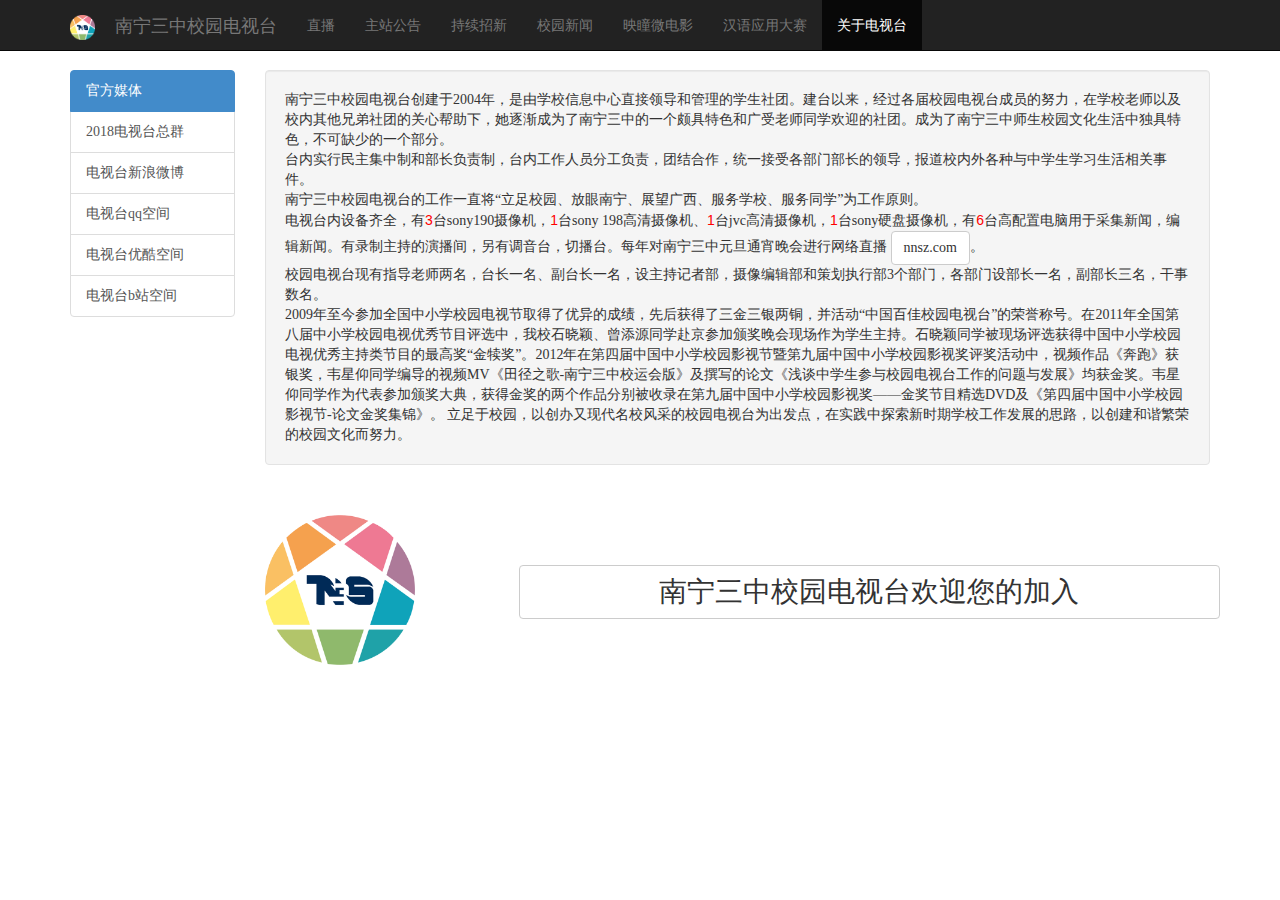
==== about.html @ 5d3881fe "创建站点文件" ====
<!DOCTYPE html>
<html lang="en">
<head>
    <meta charset="UTF-8">
    <meta name="viewport" content="width=device-width, initial-scale=1">
    <meta http-equiv="X-UA-Compatible" content="IE=edge">
    <link rel="stylesheet" href="css/bootstrap.css">
    <link rel="stylesheet" href="css/main.css">
    <link rel="shortcut icon" href="img/th.ico" />
    <script src="js/jquery.js"></script>
    <script src="js/bootstrap.js"></script>
    <script src="js/script.js"></script>
    <title>关于电视台</title>

</head>
<body>

<div class="navbar navbar-inverse navbar-fixed-top" role="navigation">
    <div class="container">
        <div class="navbar-header">
            <button type="button" class="navbar-toggle collapsed" data-toggle="collapse" data-target=".navbar-collapse">
                <span class="sr-only">Toggle navigation</span>
                <span class="icon-bar"></span>
                <span class="icon-bar"></span>
                <span class="icon-bar"></span>
            </button>
            <a class="navbar-brand" href="#"><img alt="Brand" class="navbar-icon" id="nnzsimg" src="img/th.png">南宁三中校园电视台</a>
        </div>
        <div class="collapse navbar-collapse">
            <ul class="nav navbar-nav">
                <li><a href="live.html">直播</a></li>
                <li><a href="index.html">主站公告</a></li>
                <li><a href="join.html">持续招新</a></li>
                <li><a href="news.html">校园新闻</a></li>
                <li><a href="yingtong.html">映瞳微电影</a></li>
                <li><a href="hanyuusing.html">汉语应用大赛</a></li>
                <li class="active"><a href="#about">关于电视台</a></li>
            </ul>
        </div><!--/.nav-collapse -->
    </div>
</div>

<div class="container"  style="font-family: 'Microsoft YaHei UI Light';">
    <div class="row">
        <!-- 用于包揽全局 -->
        <div class="col-md-2">
            <!-- 左侧栏 -->
            <div class="list-group">
                <a href="#" id="left-join-in-title" class="list-group-item active">官方媒体</a>
                <a href="#" id="left-join-in-qqgroup" class="list-group-item">2018电视台总群</a>
                <a href="#" id="left-join-in-sina" class="list-group-item">电视台新浪微博</a>
                <a href="#" id="left-join-in-qqzone" class="list-group-item">电视台qq空间</a>
                <a href="#" id="left-join-in-youku" class="list-group-item">电视台优酷空间</a>
                <a href="#" id="left-join-in-bilibili" class="list-group-item">电视台b站空间</a>
            </div>
        </div>
        <div class="col-md-10">
            <div style="display: none;" id="nstv-qqgroup" class="well hiding-page">
                <!--2018电视台总群隐藏面板-->
                2018电视台总群隐藏面板
            </div>
            <div style="display: none;" id="nstv-sina" class="well hiding-page">
                <!--电视台新浪微博隐藏面板-->
                <a href="https://weibo.com/u/2121482411?is_all=1">sian</a>
                电视台新浪微博隐藏面板
            </div>
            <div style="display: none;" id="nstv-qqzone" class="well hiding-page">
                <!--电视台qq空间隐藏面板-->
                <a href="https://user.qzone.qq.com/2169296221">qqzone</a>
                电视台qq空间隐藏面板
            </div>
            <div style="display: none;" id="nstv-youku" class="well hiding-page">
                <!--电视台优酷空间隐藏面板-->
                <a href="http://i.youku.com/i/UMTI5MDUyNDU0MA">youku</a>
                电视台优酷空间隐藏面板
            </div>
            <div style="display: none;" id="nstv-bilibili" class="well hiding-page">
                <!--电视台b站空间隐藏面板-->
                <a href="https://space.bilibili.com/38967732">bilibili</a>
                电视台b站空间隐藏面板
            </div>
            <p class="well">  南宁三中校园电视台创建于2004年，是由学校信息中心直接领导和管理的学生社团。建台以来，经过各届校园电视台成员的努力，在学校老师以及校内其他兄弟社团的关心帮助下，她逐渐成为了南宁三中的一个颇具特色和广受老师同学欢迎的社团。成为了南宁三中师生校园文化生活中独具特色，不可缺少的一个部分。<br>台内实行民主集中制和部长负责制，台内工作人员分工负责，团结合作，统一接受各部门部长的领导，报道校内外各种与中学生学习生活相关事件。<br>
                南宁三中校园电视台的工作一直将“立足校园、放眼南宁、展望广西、服务学校、服务同学”为工作原则。<br>
                电视台内设备齐全，有<span class="important">3</span>台sony190摄像机，<span class="important">1</span>台sony 198高清摄像机、<span class="important">1</span>台jvc高清摄像机，<span class="important">1</span>台sony硬盘摄像机，有<span class="important">6</span>台高配置电脑用于采集新闻，编辑新闻。有录制主持的演播间，另有调音台，切播台。每年对南宁三中元旦通宵晚会进行网络直播 <a class="btn btn-default" href="http://www.nnsz.com">nnsz.com</a>。<br>
                校园电视台现有指导老师两名，台长一名、副台长一名，设主持记者部，摄像编辑部和策划执行部3个部门，各部门设部长一名，副部长三名，干事数名。<br>
                2009年至今参加全国中小学校园电视节取得了优异的成绩，先后获得了三金三银两铜，并活动“中国百佳校园电视台”的荣誉称号。在2011年全国第八届中小学校园电视优秀节目评选中，我校石晓颖、曾添源同学赴京参加颁奖晚会现场作为学生主持。石晓颖同学被现场评选获得中国中小学校园电视优秀主持类节目的最高奖“金犊奖”。2012年在第四届中国中小学校园影视节暨第九届中国中小学校园影视奖评奖活动中，视频作品《奔跑》获银奖，韦星仰同学编导的视频MV《田径之歌-南宁三中校运会版》及撰写的论文《浅谈中学生参与校园电视台工作的问题与发展》均获金奖。韦星仰同学作为代表参加颁奖大典，获得金奖的两个作品分别被收录在第九届中国中小学校园影视奖——金奖节目精选DVD及《第四届中国中小学校园影视节-论文金奖集锦》。
                立足于校园，以创办又现代名校风采的校园电视台为出发点，在实践中探索新时期学校工作发展的思路，以创建和谐繁荣的校园文化而努力。
                <br>
                <div class="row" style="margin-top: 50px">
                <div class="col-xs-3"><img src="img/th.png" style=" max-width: 150px; max-height: 150px;" alt=""></div>
                <div class="col-xs-9"><h3 class="btn btn-default btn-block" style="font-size: 28px;  margin-top: 50px; margin-left: 10px">南宁三中校园电视台欢迎您的加入</h3></div>
                </div>

            </p>


        </div>
    </div>
</div>
</body>
</html>
---- css/main.css ----
body {
    padding-top: 70px;
}

.navbar-icon {
    max-width: 25px;
    max-height: 25px;
    margin-right: 20px;
}

.important {
    font-family: "Helvetica Neue", Helvetica, Arial, sans-serif;
    color: red;
}
.hiding-page {

}
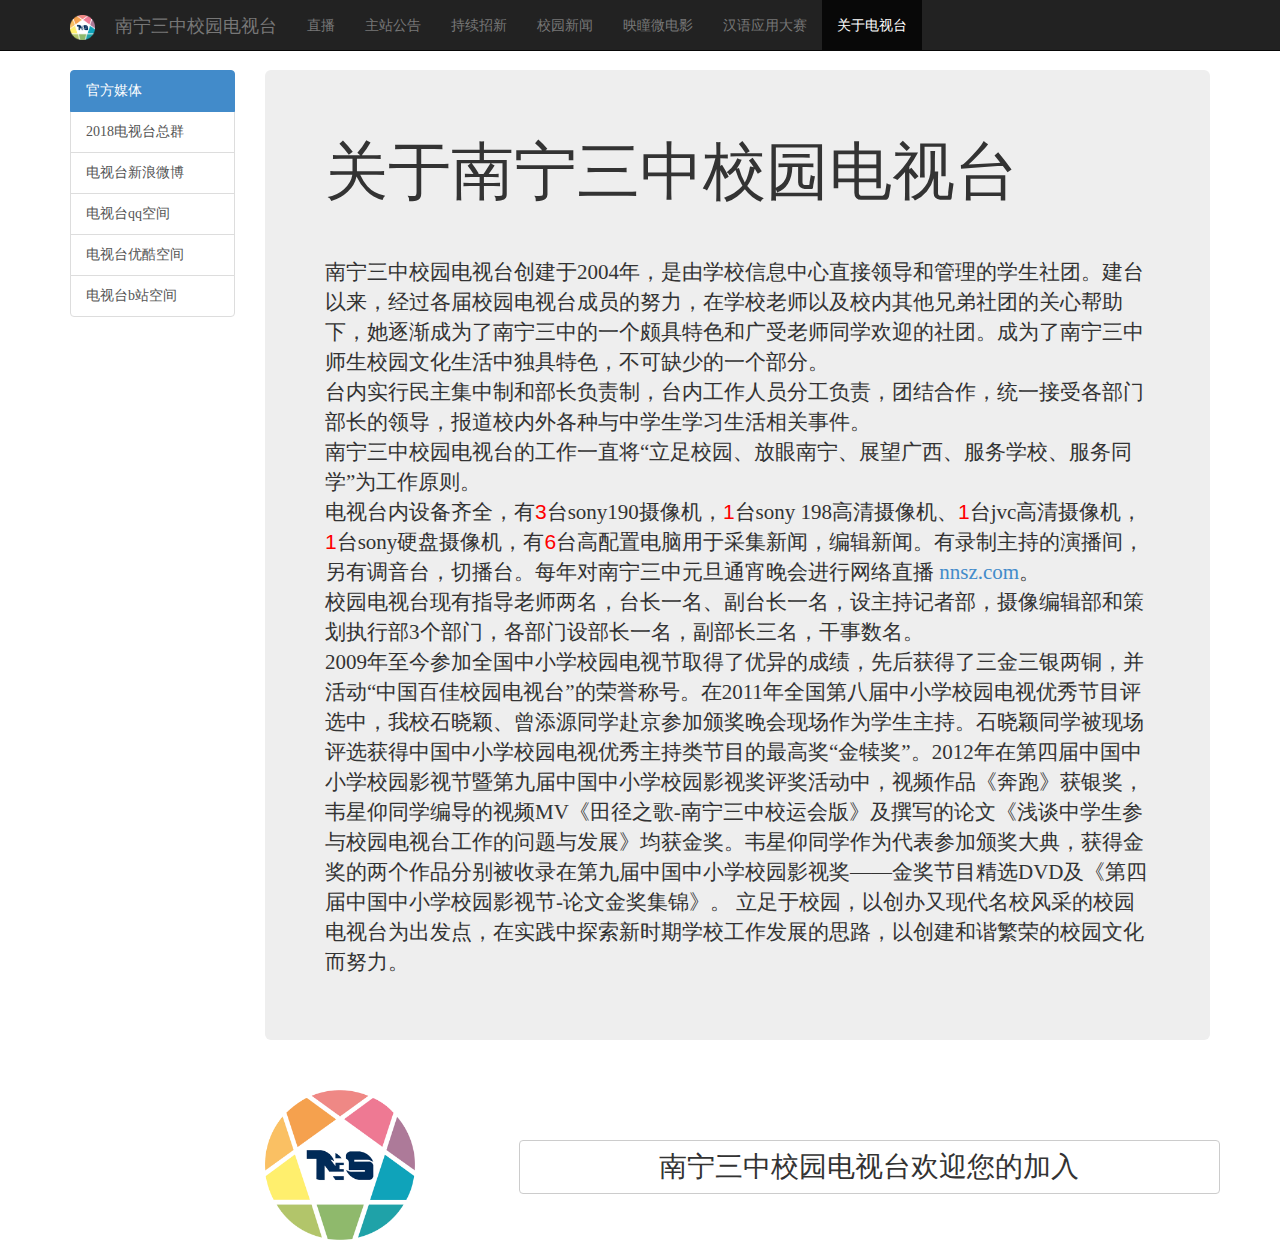
==== commit 11342035: "将about.html美化了一下，让它变得不那么丑" ====
--- a/about.html
+++ b/about.html
@@ -79,13 +79,19 @@
                 <a href="https://space.bilibili.com/38967732">bilibili</a>
                 电视台b站空间隐藏面板
             </div>
-            <p class="well">  南宁三中校园电视台创建于2004年，是由学校信息中心直接领导和管理的学生社团。建台以来，经过各届校园电视台成员的努力，在学校老师以及校内其他兄弟社团的关心帮助下，她逐渐成为了南宁三中的一个颇具特色和广受老师同学欢迎的社团。成为了南宁三中师生校园文化生活中独具特色，不可缺少的一个部分。<br>台内实行民主集中制和部长负责制，台内工作人员分工负责，团结合作，统一接受各部门部长的领导，报道校内外各种与中学生学习生活相关事件。<br>
+
+            <div class="jumbotron">
+                <h1>关于南宁三中校园电视台</h1><br><br>
+                <p>  南宁三中校园电视台创建于2004年，是由学校信息中心直接领导和管理的学生社团。建台以来，经过各届校园电视台成员的努力，在学校老师以及校内其他兄弟社团的关心帮助下，她逐渐成为了南宁三中的一个颇具特色和广受老师同学欢迎的社团。成为了南宁三中师生校园文化生活中独具特色，不可缺少的一个部分。<br>台内实行民主集中制和部长负责制，台内工作人员分工负责，团结合作，统一接受各部门部长的领导，报道校内外各种与中学生学习生活相关事件。<br>
                 南宁三中校园电视台的工作一直将“立足校园、放眼南宁、展望广西、服务学校、服务同学”为工作原则。<br>
-                电视台内设备齐全，有<span class="important">3</span>台sony190摄像机，<span class="important">1</span>台sony 198高清摄像机、<span class="important">1</span>台jvc高清摄像机，<span class="important">1</span>台sony硬盘摄像机，有<span class="important">6</span>台高配置电脑用于采集新闻，编辑新闻。有录制主持的演播间，另有调音台，切播台。每年对南宁三中元旦通宵晚会进行网络直播 <a class="btn btn-default" href="http://www.nnsz.com">nnsz.com</a>。<br>
+                电视台内设备齐全，有<span class="important">3</span>台sony190摄像机，<span class="important">1</span>台sony 198高清摄像机、<span class="important">1</span>台jvc高清摄像机，<span class="important">1</span>台sony硬盘摄像机，有<span class="important">6</span>台高配置电脑用于采集新闻，编辑新闻。有录制主持的演播间，另有调音台，切播台。每年对南宁三中元旦通宵晚会进行网络直播 <a href="http://www.nnsz.com">nnsz.com</a>。<br>
                 校园电视台现有指导老师两名，台长一名、副台长一名，设主持记者部，摄像编辑部和策划执行部3个部门，各部门设部长一名，副部长三名，干事数名。<br>
                 2009年至今参加全国中小学校园电视节取得了优异的成绩，先后获得了三金三银两铜，并活动“中国百佳校园电视台”的荣誉称号。在2011年全国第八届中小学校园电视优秀节目评选中，我校石晓颖、曾添源同学赴京参加颁奖晚会现场作为学生主持。石晓颖同学被现场评选获得中国中小学校园电视优秀主持类节目的最高奖“金犊奖”。2012年在第四届中国中小学校园影视节暨第九届中国中小学校园影视奖评奖活动中，视频作品《奔跑》获银奖，韦星仰同学编导的视频MV《田径之歌-南宁三中校运会版》及撰写的论文《浅谈中学生参与校园电视台工作的问题与发展》均获金奖。韦星仰同学作为代表参加颁奖大典，获得金奖的两个作品分别被收录在第九届中国中小学校园影视奖——金奖节目精选DVD及《第四届中国中小学校园影视节-论文金奖集锦》。
                 立足于校园，以创办又现代名校风采的校园电视台为出发点，在实践中探索新时期学校工作发展的思路，以创建和谐繁荣的校园文化而努力。
                 <br>
+            </div>
+
+
                 <div class="row" style="margin-top: 50px">
                 <div class="col-xs-3"><img src="img/th.png" style=" max-width: 150px; max-height: 150px;" alt=""></div>
                 <div class="col-xs-9"><h3 class="btn btn-default btn-block" style="font-size: 28px;  margin-top: 50px; margin-left: 10px">南宁三中校园电视台欢迎您的加入</h3></div>
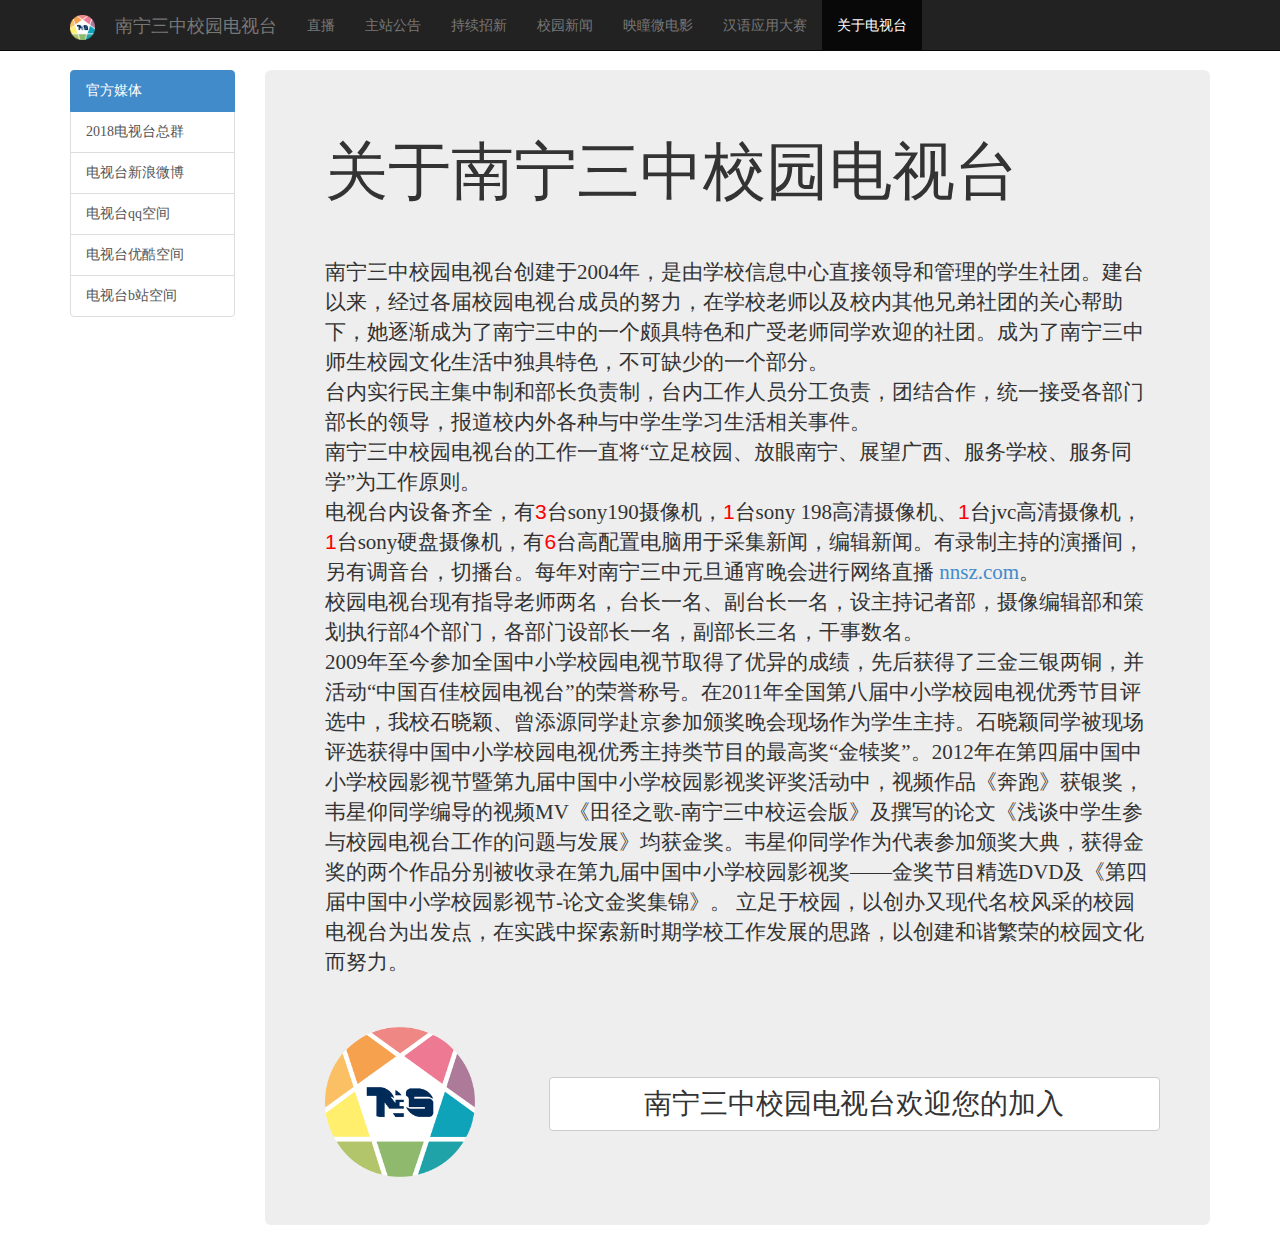
==== commit 07c4b7e7: "在news.html中添加了稍后访问的layin，把页脚的加入电视台统一挪到巨幕里面" ====
--- a/about.html
+++ b/about.html
@@ -85,17 +85,18 @@
                 <p>  南宁三中校园电视台创建于2004年，是由学校信息中心直接领导和管理的学生社团。建台以来，经过各届校园电视台成员的努力，在学校老师以及校内其他兄弟社团的关心帮助下，她逐渐成为了南宁三中的一个颇具特色和广受老师同学欢迎的社团。成为了南宁三中师生校园文化生活中独具特色，不可缺少的一个部分。<br>台内实行民主集中制和部长负责制，台内工作人员分工负责，团结合作，统一接受各部门部长的领导，报道校内外各种与中学生学习生活相关事件。<br>
                 南宁三中校园电视台的工作一直将“立足校园、放眼南宁、展望广西、服务学校、服务同学”为工作原则。<br>
                 电视台内设备齐全，有<span class="important">3</span>台sony190摄像机，<span class="important">1</span>台sony 198高清摄像机、<span class="important">1</span>台jvc高清摄像机，<span class="important">1</span>台sony硬盘摄像机，有<span class="important">6</span>台高配置电脑用于采集新闻，编辑新闻。有录制主持的演播间，另有调音台，切播台。每年对南宁三中元旦通宵晚会进行网络直播 <a href="http://www.nnsz.com">nnsz.com</a>。<br>
-                校园电视台现有指导老师两名，台长一名、副台长一名，设主持记者部，摄像编辑部和策划执行部3个部门，各部门设部长一名，副部长三名，干事数名。<br>
+                校园电视台现有指导老师两名，台长一名、副台长一名，设主持记者部，摄像编辑部和策划执行部4个部门，各部门设部长一名，副部长三名，干事数名。<br>
                 2009年至今参加全国中小学校园电视节取得了优异的成绩，先后获得了三金三银两铜，并活动“中国百佳校园电视台”的荣誉称号。在2011年全国第八届中小学校园电视优秀节目评选中，我校石晓颖、曾添源同学赴京参加颁奖晚会现场作为学生主持。石晓颖同学被现场评选获得中国中小学校园电视优秀主持类节目的最高奖“金犊奖”。2012年在第四届中国中小学校园影视节暨第九届中国中小学校园影视奖评奖活动中，视频作品《奔跑》获银奖，韦星仰同学编导的视频MV《田径之歌-南宁三中校运会版》及撰写的论文《浅谈中学生参与校园电视台工作的问题与发展》均获金奖。韦星仰同学作为代表参加颁奖大典，获得金奖的两个作品分别被收录在第九届中国中小学校园影视奖——金奖节目精选DVD及《第四届中国中小学校园影视节-论文金奖集锦》。
                 立足于校园，以创办又现代名校风采的校园电视台为出发点，在实践中探索新时期学校工作发展的思路，以创建和谐繁荣的校园文化而努力。
                 <br>
+                <div class="row" style="margin-top: 50px">
+                    <div class="col-xs-3"><img src="img/th.png" style=" max-width: 150px; max-height: 150px;" alt=""></div>
+                    <div class="col-xs-9"><h3 class="btn btn-default btn-block" style="font-size: 28px;  margin-top: 50px; margin-left: 10px">南宁三中校园电视台欢迎您的加入</h3></div>
+                </div>
+
             </div>
 
 
-                <div class="row" style="margin-top: 50px">
-                <div class="col-xs-3"><img src="img/th.png" style=" max-width: 150px; max-height: 150px;" alt=""></div>
-                <div class="col-xs-9"><h3 class="btn btn-default btn-block" style="font-size: 28px;  margin-top: 50px; margin-left: 10px">南宁三中校园电视台欢迎您的加入</h3></div>
-                </div>
 
             </p>
 
